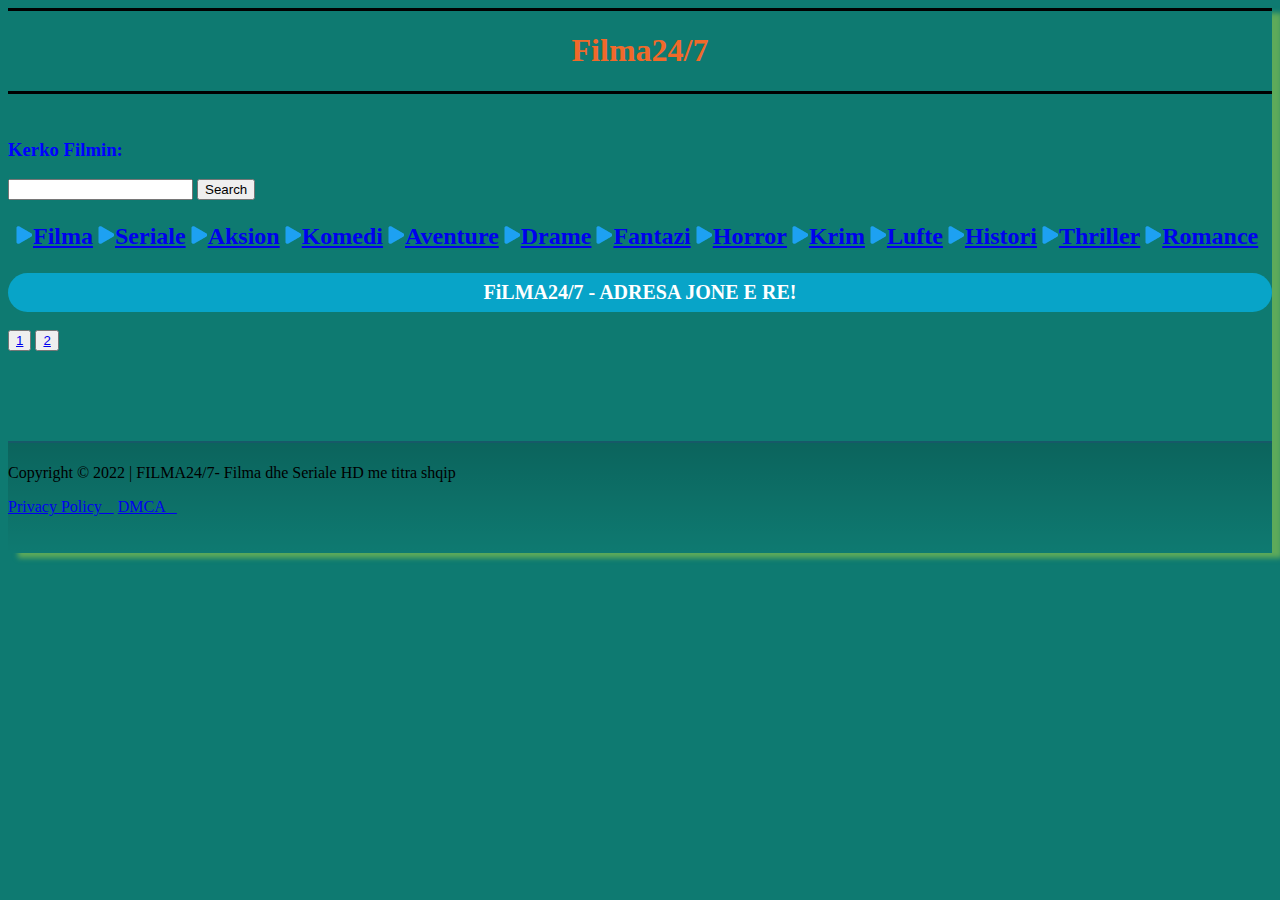
==== index1.html @ 3c6cd630 "Add files via upload" ====
<!DOCTYPE html>
<html lang="en">
<head>
    <meta charset="UTF-8">
    <meta http-equiv="X-UA-Compatible" content="IE=edge">
    <meta name="viewport" content="width=device-width, initial-scale=1.0">
    <title>Document</title>
</head>
<body>
    <link rel="stylesheet" href="style.css">
    <link rel="stylesheet" href="index.html">
    <hr size="3" color="black">
    <center><h1><b>Filma24/7</b></h1></center>
    <hr size="3" color="black">
    <br>
    
    <h3><label for="site-search" style="color: blue;">Kerko Filmin:</label></h3>
    <input type="search" id="site-search" name="q">
    
    <button>Search</button>

<table>
    <tr>
        <td></td>
    <th><h2><img class="darkmode" src="ico_filma_blu.png"><a href="https://www.filma24.id/">Filma</a></h2></th>

     <th><h2><img class="darkmode" src="ico_filma_blu.png"><a href="https://www.filma24.id/seriale/">Seriale</a></h2></th>
     
     <th><h2><img class="darkmode" src="ico_filma_blu.png"><a href="https://www.filma24.id/aksion/">Aksion</a></h2></th>

     <th><h2><img class="darkmode" src="ico_filma_blu.png"><a href="https://www.filma24.id/komedi/">Komedi</a></h2></th>

     <th><h2><img class="darkmode" src="ico_filma_blu.png"><a href="https://www.filma24.id/aventure/">Aventure</a></h2></th>

     <th><h2><img class="darkmode" src="ico_filma_blu.png"><a href="https://www.filma24.id/drame/">Drame</a></h2></th>

     <th><h2><img class="darkmode" src="ico_filma_blu.png"><a href="https://www.filma24.id/fantazi/">Fantazi</a></h2></th>

     <th><h2><img class="darkmode" src="ico_filma_blu.png"><a href="https://www.filma24.id/horror/">Horror</a></h2></th>

     <th><h2><img class="darkmode" src="ico_filma_blu.png"><a href="https://www.filma24.id/krim/">Krim</a></h2></th>

     <th><h2><img class="darkmode" src="ico_filma_blu.png"><a href="https://www.filma24.id/lufte/">Lufte</a></h2></th>

     <th><h2><img class="darkmode" src="ico_filma_blu.png"><a href="https://www.filma24.id/histori/">Histori</a></h2></th>

     <th><h2><img class="darkmode" src="ico_filma_blu.png"><a href="https://www.filma24.id/thriller/">Thriller</a></h2></th>

     <th><h2><img class="darkmode" src="ico_filma_blu.png"><a href="https://www.filma24.id/romance/">Romance</a></h2></th>
     
</tr>
</table>


<div class="njoftim">
    <span class="mbyllnjoftim" onclick="this.parentElement.style.display='none';"></span> 
    <strong><center><b>FiLMA24/7</b> - ADRESA JONE E RE!</center></strong>
    </div>
    <br>


    
    <button class="favorite styled"
    type="button"><a href="index.html">
    1
</a>
    </button> 
    
    <button class="favorite styled"
    type="button"><a href="index1.html">
    2
    </a>
    </button> 
    
    
    
        <div class="footer">
            <div class="footer-info"> <span class="copyright">
                    <p>Copyright ©  2022 | FILMA24/7- Filma dhe Seriale HD me titra shqip</p>
                  
                </span> <span class="sitemaps"> <a href="/privacy-policy.htm" target="_blank">Privacy Policy &nbsp;&nbsp;</a> <a href="/DMCA.htm" target="_blank">DMCA &nbsp;&nbsp;</a> </span> </div>
        </div>




</body>
</html>
---- style.css ----
h2 {
    color: rgb(255, 78, 78);
}
h1 {
    color: rgb(241, 105, 42); 
}
body {background-color: rgb(14, 122, 113); box-shadow: 10px 5px 5px rgb(93, 170, 90);
 }
.njoftim {
    padding: 8px;
    background-color: #08a4c8;
    color: white;
    border-radius: 25px;
    margin: auto;
    font-size: 20px;
}

.footer {
    margin-top: 137px;
    background: linear-gradient(180deg, rgb(0 0 0 / 18%) 0%, rgba(0,0,0,0) 100%);
    padding: 5px 0 5px 0;
    border-top: solid 2px rgb(23, 89, 104);
}

.footer {
    height: 100px;
    width: 100%;
    margin-top: 90px;
}

object-position: center top;

#table {
padding-left: 20px;


}
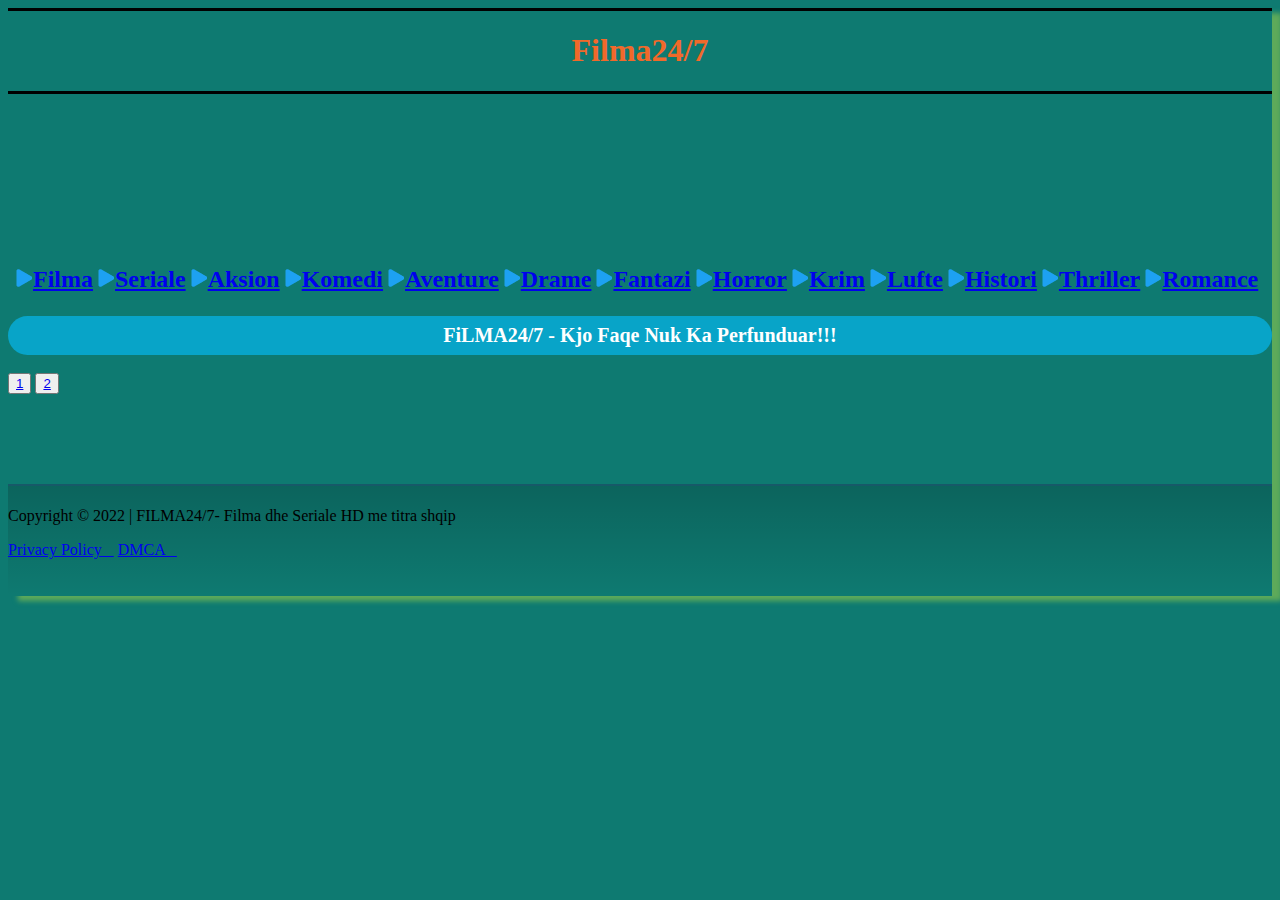
==== commit 0dfd6924: "Add files via upload" ====
--- a/index1.html
+++ b/index1.html
@@ -13,12 +13,12 @@
     <center><h1><b>Filma24/7</b></h1></center>
     <hr size="3" color="black">
     <br>
-    
+    <div class="search">
     <h3><label for="site-search" style="color: blue;">Kerko Filmin:</label></h3>
     <input type="search" id="site-search" name="q">
     
     <button>Search</button>
-
+    </div>
 <table>
     <tr>
         <td></td>
@@ -54,7 +54,7 @@
 
 <div class="njoftim">
     <span class="mbyllnjoftim" onclick="this.parentElement.style.display='none';"></span> 
-    <strong><center><b>FiLMA24/7</b> - ADRESA JONE E RE!</center></strong>
+    <strong><center><b>FiLMA24/7</b> - Kjo Faqe Nuk Ka Perfunduar!!!</center></strong>
     </div>
     <br>
 
--- a/style.css
+++ b/style.css
@@ -36,4 +36,4 @@
 
 }
 
- + .search {padding-left: 1300px;}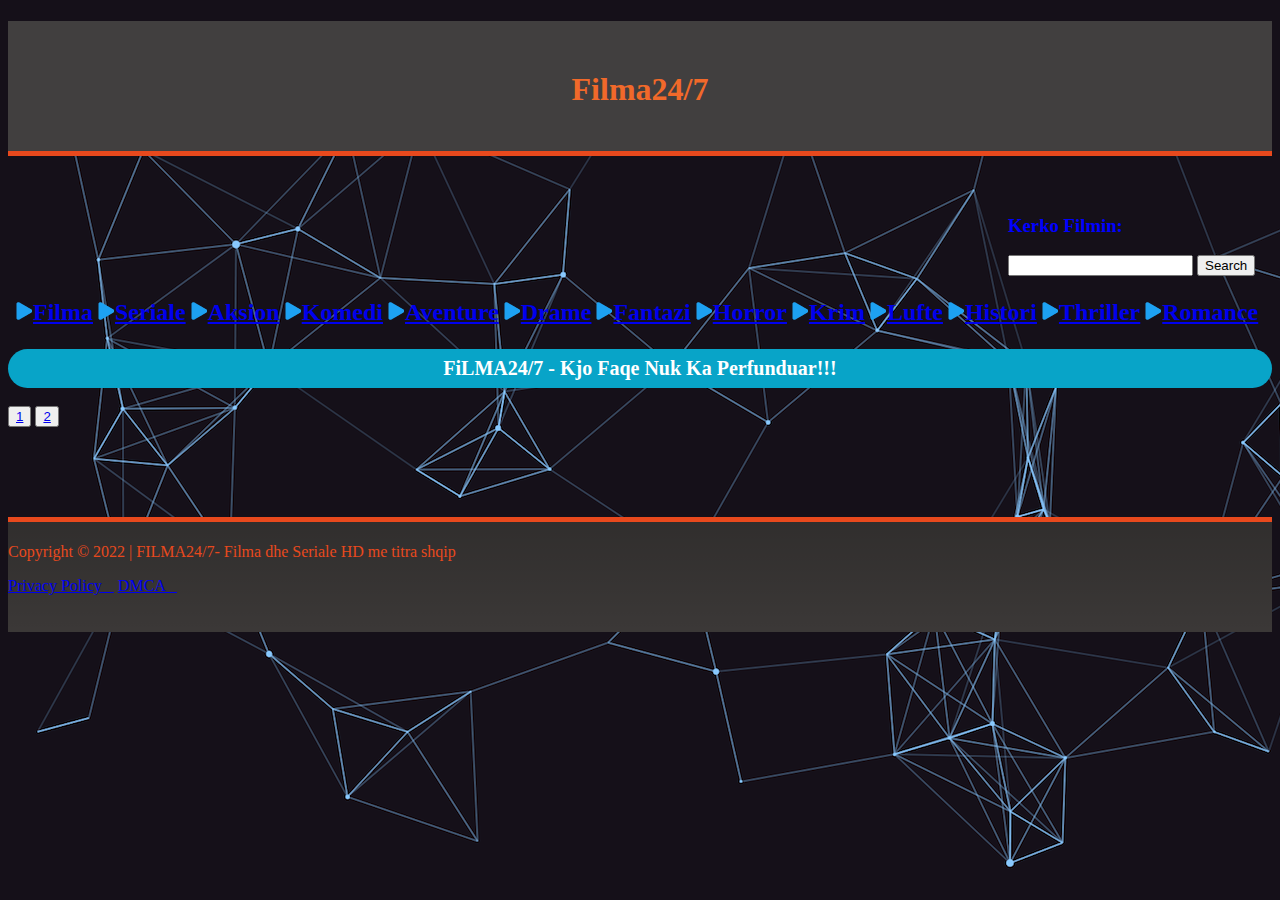
==== commit 1ea52cc1: "Add files via upload" ====
--- a/index1.html
+++ b/index1.html
@@ -9,9 +9,9 @@
 <body>
     <link rel="stylesheet" href="style.css">
     <link rel="stylesheet" href="index.html">
-    <hr size="3" color="black">
+    
     <center><h1><b>Filma24/7</b></h1></center>
-    <hr size="3" color="black">
+   
     <br>
     <div class="search">
     <h3><label for="site-search" style="color: blue;">Kerko Filmin:</label></h3>
--- a/style.css
+++ b/style.css
@@ -2,9 +2,9 @@
     color: rgb(255, 78, 78);
 }
 h1 {
-    color: rgb(241, 105, 42); 
+    color: rgb(241, 105, 42); background-color: rgb(65, 63, 63);padding-top: 50px; min-height: 80px; border-bottom: #e8491d 5px solid;
 }
-body {background-color: rgb(14, 122, 113); box-shadow: 10px 5px 5px rgb(93, 170, 90);
+body {background-image: url(17.jpg);
  }
 .njoftim {
     padding: 8px;
@@ -36,4 +36,12 @@
 
 }
 
- .search {padding-left: 1300px;}+ .search {padding-left: 1000px;}
+
+
+ .footer {background-color: #3b3837;
+color: #e8491d;
+border-top: #e8491d 5px solid;
+}
+
+ 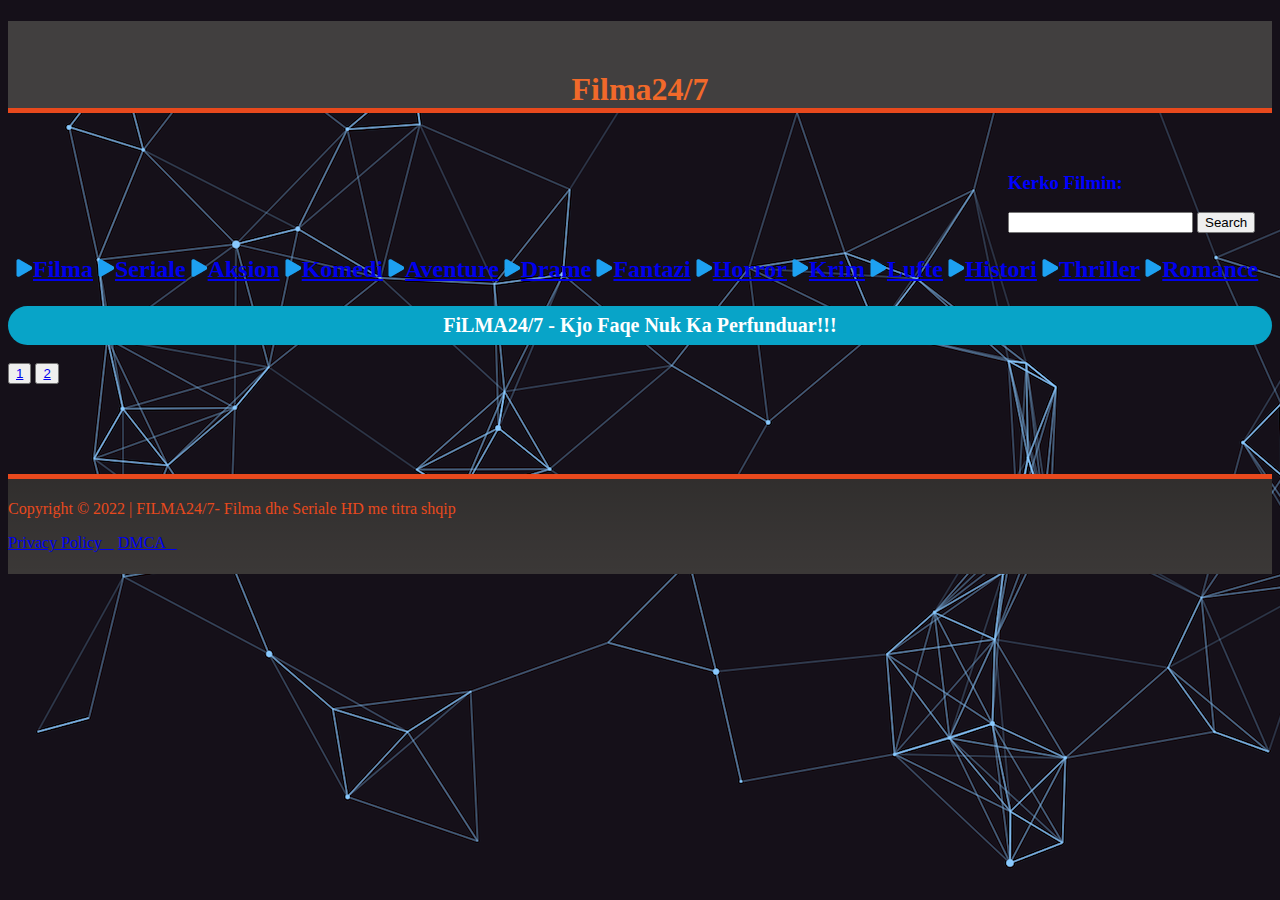
==== commit 4499b4a3: "Add files via upload" ====
--- a/index1.html
+++ b/index1.html
@@ -73,6 +73,8 @@
     </button> 
     
     
+
+    
     
         <div class="footer">
             <div class="footer-info"> <span class="copyright">
--- a/style.css
+++ b/style.css
@@ -44,4 +44,35 @@
 border-top: #e8491d 5px solid;
 }
 
- +* {
+    box-sizing: border-box;
+  }
+  form.example input[type=text] {
+    padding: 10px;
+    font-size: 17px;
+    border: 1px solid grey;
+    float: left;
+    width: 80%;
+    background: #f1f1f1;
+  }
+  form.example button {
+    float: left;
+    width: 20%;
+    padding: 10px;
+    background: #2196F3;
+    color: white;
+    font-size: 17px;
+    border: 1px solid grey;
+    border-left: none; /* Prevent double borders */
+    cursor: pointer;
+  }
+
+    form.example button:hover {
+        background: #0b7dda;
+      }
+      form.example::after {
+        content: "";
+        clear: both;
+        display: table;
+      }
+      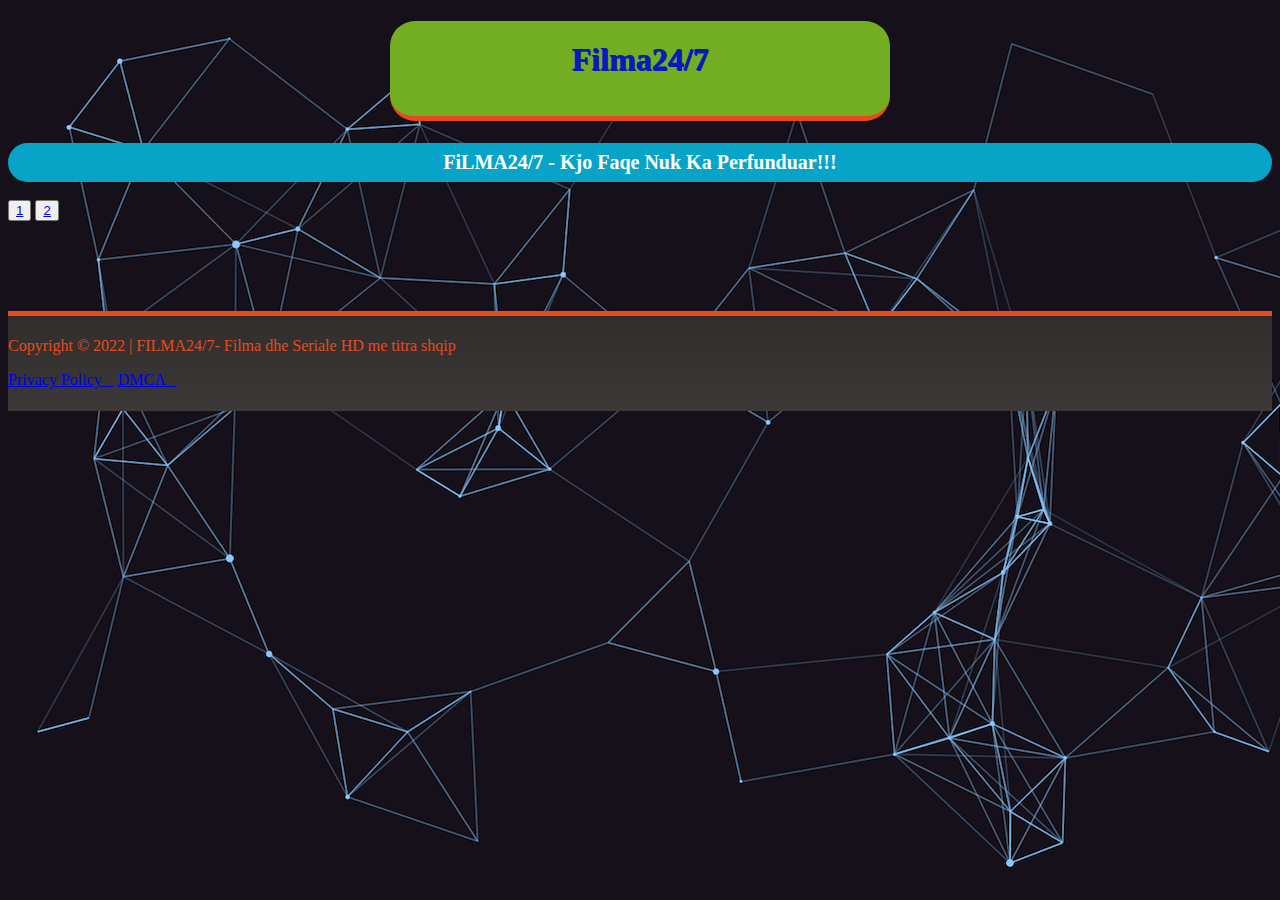
==== commit 915d6d50: "Add files via upload" ====
--- a/index1.html
+++ b/index1.html
@@ -12,44 +12,7 @@
     
     <center><h1><b>Filma24/7</b></h1></center>
    
-    <br>
-    <div class="search">
-    <h3><label for="site-search" style="color: blue;">Kerko Filmin:</label></h3>
-    <input type="search" id="site-search" name="q">
     
-    <button>Search</button>
-    </div>
-<table>
-    <tr>
-        <td></td>
-    <th><h2><img class="darkmode" src="ico_filma_blu.png"><a href="https://www.filma24.id/">Filma</a></h2></th>
-
-     <th><h2><img class="darkmode" src="ico_filma_blu.png"><a href="https://www.filma24.id/seriale/">Seriale</a></h2></th>
-     
-     <th><h2><img class="darkmode" src="ico_filma_blu.png"><a href="https://www.filma24.id/aksion/">Aksion</a></h2></th>
-
-     <th><h2><img class="darkmode" src="ico_filma_blu.png"><a href="https://www.filma24.id/komedi/">Komedi</a></h2></th>
-
-     <th><h2><img class="darkmode" src="ico_filma_blu.png"><a href="https://www.filma24.id/aventure/">Aventure</a></h2></th>
-
-     <th><h2><img class="darkmode" src="ico_filma_blu.png"><a href="https://www.filma24.id/drame/">Drame</a></h2></th>
-
-     <th><h2><img class="darkmode" src="ico_filma_blu.png"><a href="https://www.filma24.id/fantazi/">Fantazi</a></h2></th>
-
-     <th><h2><img class="darkmode" src="ico_filma_blu.png"><a href="https://www.filma24.id/horror/">Horror</a></h2></th>
-
-     <th><h2><img class="darkmode" src="ico_filma_blu.png"><a href="https://www.filma24.id/krim/">Krim</a></h2></th>
-
-     <th><h2><img class="darkmode" src="ico_filma_blu.png"><a href="https://www.filma24.id/lufte/">Lufte</a></h2></th>
-
-     <th><h2><img class="darkmode" src="ico_filma_blu.png"><a href="https://www.filma24.id/histori/">Histori</a></h2></th>
-
-     <th><h2><img class="darkmode" src="ico_filma_blu.png"><a href="https://www.filma24.id/thriller/">Thriller</a></h2></th>
-
-     <th><h2><img class="darkmode" src="ico_filma_blu.png"><a href="https://www.filma24.id/romance/">Romance</a></h2></th>
-     
-</tr>
-</table>
 
 
 <div class="njoftim">
@@ -74,7 +37,7 @@
     
     
 
-    
+
     
         <div class="footer">
             <div class="footer-info"> <span class="copyright">
--- a/style.css
+++ b/style.css
@@ -2,7 +2,13 @@
     color: rgb(255, 78, 78);
 }
 h1 {
-    color: rgb(241, 105, 42); background-color: rgb(65, 63, 63);padding-top: 50px; min-height: 80px; border-bottom: #e8491d 5px solid;
+    color: rgb(8, 26, 187); background-color: rgb(65, 63, 63);padding-top: 50px; min-height: 80px; border-bottom: #e8491d 5px solid;
+    border-radius: 25px;
+  background: #73AD21;
+  padding: 20px;
+  width: 500px;
+  height: 100px;
+  text-shadow: 1px 1px;
 }
 body {background-image: url(17.jpg);
  }
@@ -63,7 +69,7 @@
     color: white;
     font-size: 17px;
     border: 1px solid grey;
-    border-left: none; /* Prevent double borders */
+    border-left: none; 
     cursor: pointer;
   }
 
@@ -75,4 +81,5 @@
         clear: both;
         display: table;
       }
-      +
+      
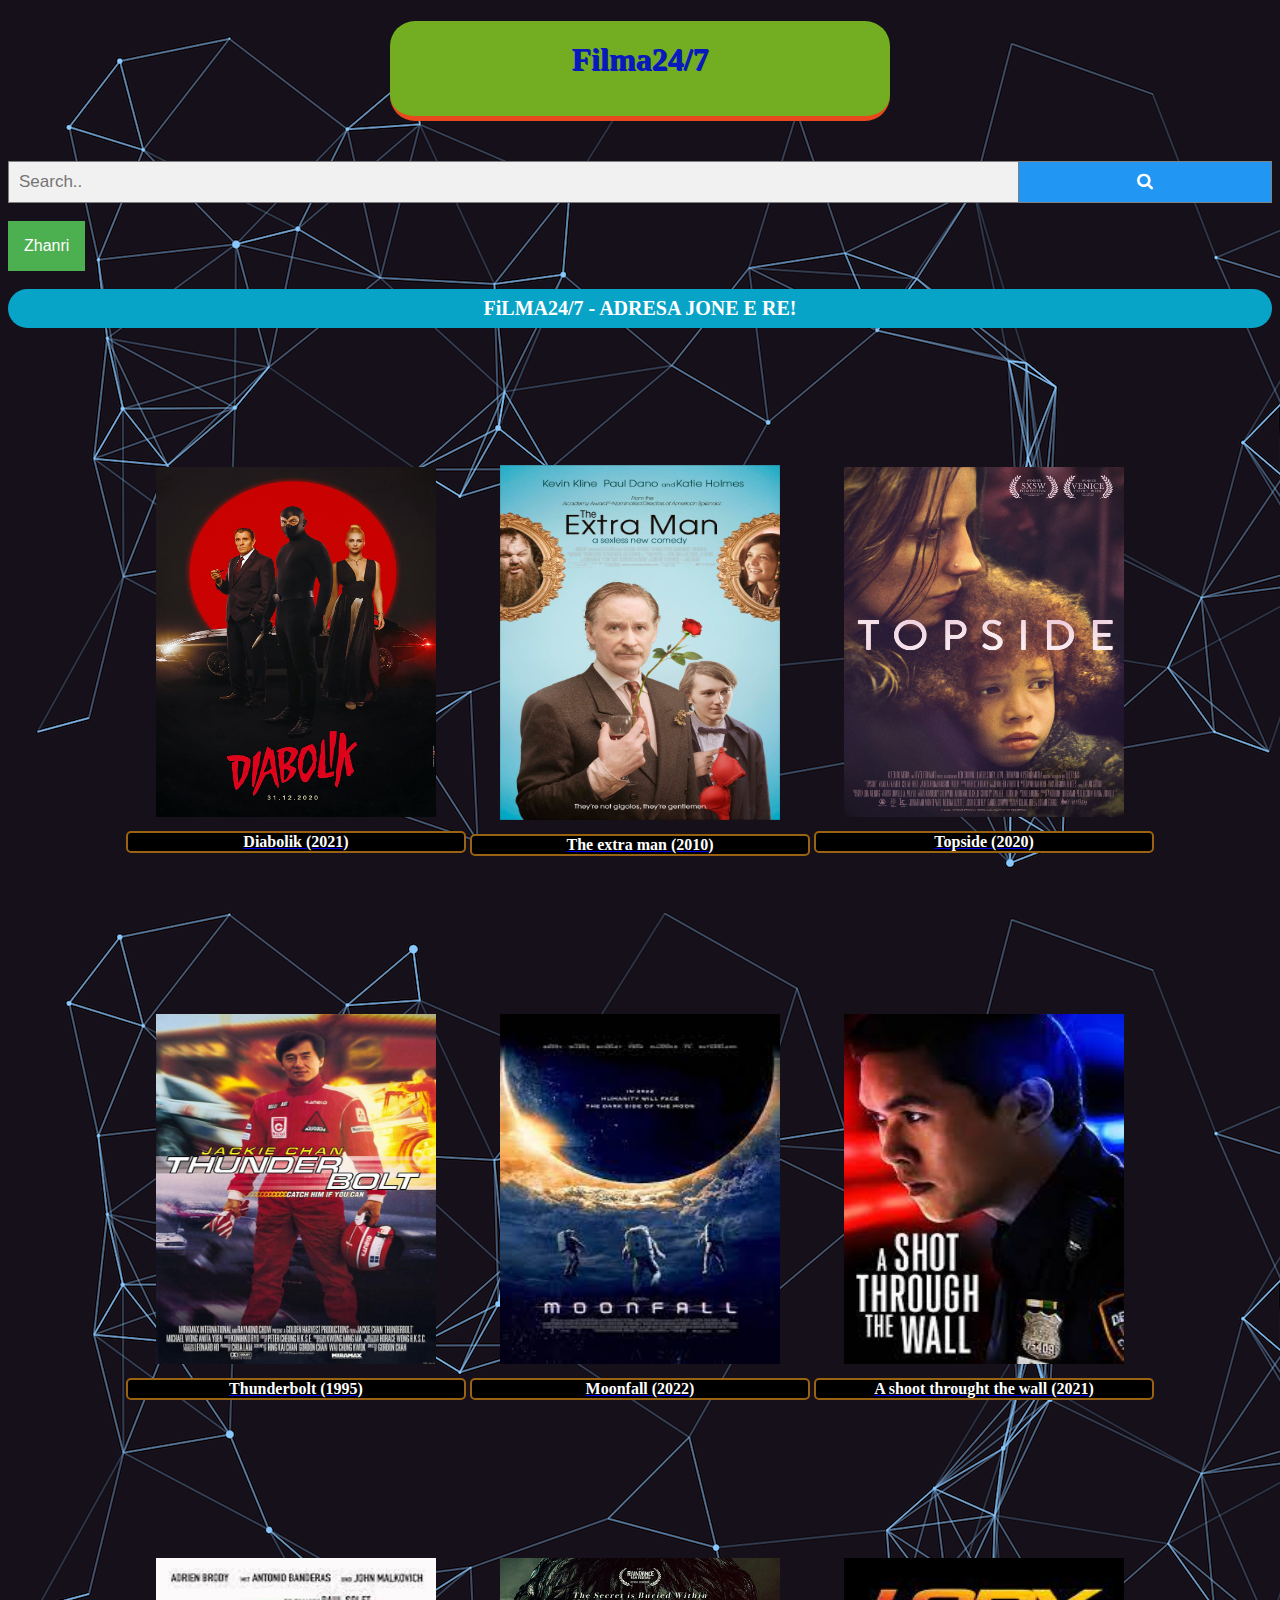
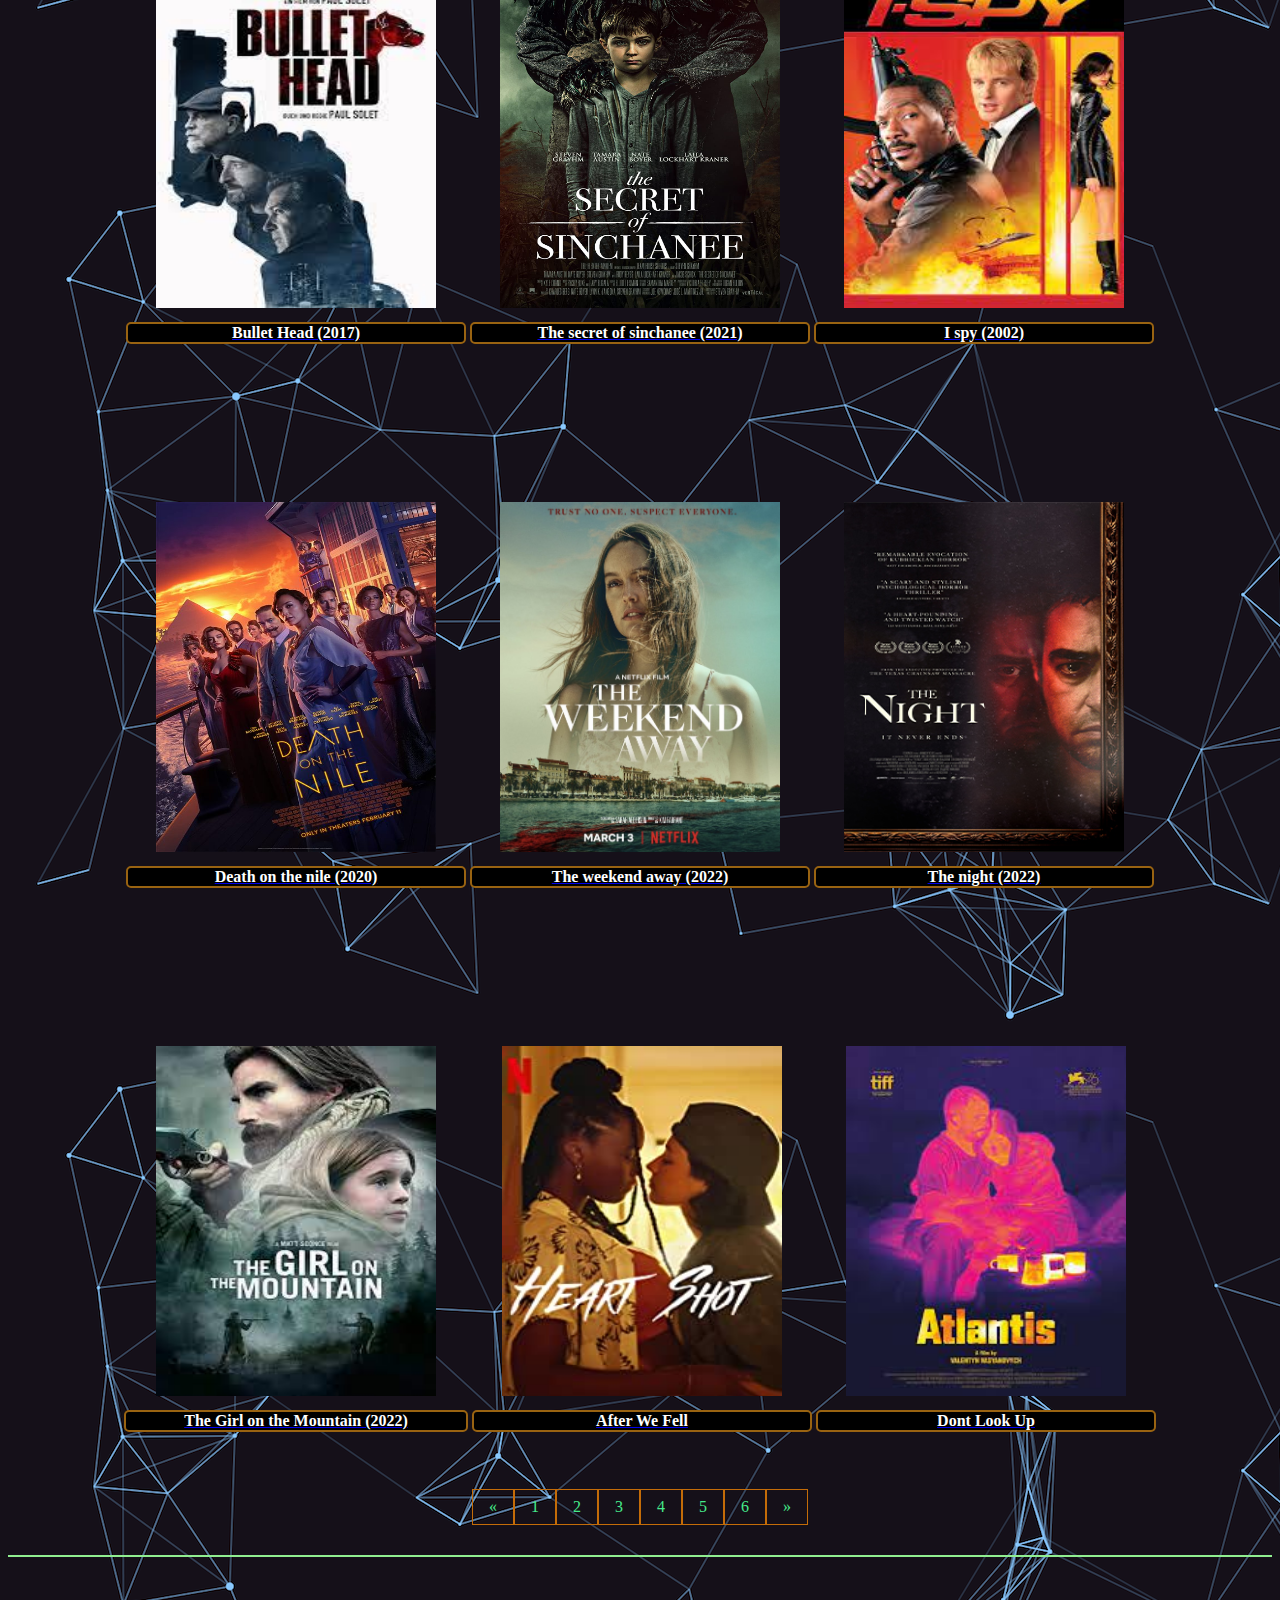
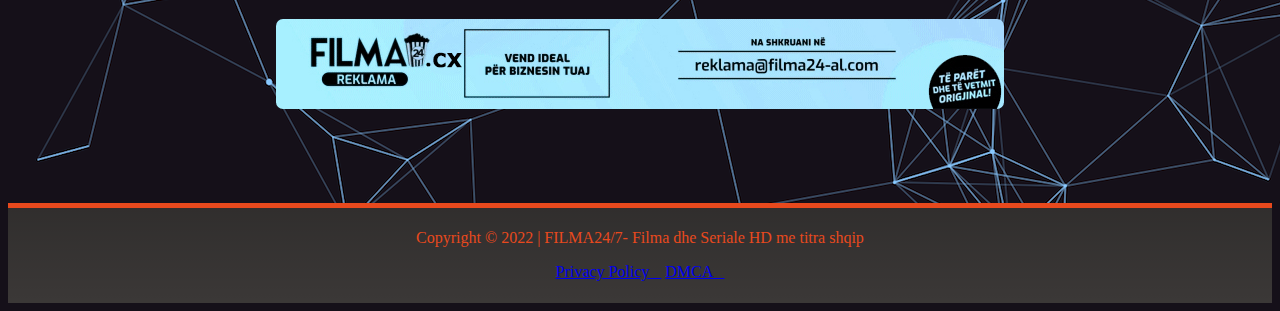
==== commit 6783061e: "Add files via upload" ====
--- a/index1.html
+++ b/index1.html
@@ -5,37 +5,293 @@
     <meta http-equiv="X-UA-Compatible" content="IE=edge">
     <meta name="viewport" content="width=device-width, initial-scale=1.0">
     <title>Document</title>
-</head>
-<body>
+    <style>
+
+        /* For mobile phones: */
+        [class*="col-"] {
+          width: 100%;
+        }
+        
+        @media only screen and (min-width: 600px) {
+          /* For tablets: */
+          .col-s-1 {width: 8.33%;}
+          .col-s-2 {width: 16.66%;}
+          .col-s-3 {width: 25%;}
+          .col-s-4 {width: 33.33%;}
+          .col-s-5 {width: 41.66%;}
+          .col-s-6 {width: 50%;}
+          .col-s-7 {width: 58.33%;}
+          .col-s-8 {width: 66.66%;}
+          .col-s-9 {width: 75%;}
+          .col-s-10 {width: 83.33%;}
+          .col-s-11 {width: 91.66%;}
+          .col-s-12 {width: 100%;}
+        }
+        @media only screen and (min-width: 768px) {
+          /* For desktop: */
+          .col-1 {width: 8.33%;}
+          .col-2 {width: 16.66%;}
+          .col-3 {width: 25%;}
+          .col-4 {width: 33.33%;}
+          .col-5 {width: 41.66%;}
+          .col-6 {width: 50%;}
+          .col-7 {width: 58.33%;}
+          .col-8 {width: 66.66%;}
+          .col-9 {width: 75%;}
+          .col-10 {width: 83.33%;}
+          .col-11 {width: 91.66%;}
+          .col-12 {width: 100%;}
+        }
+        
+        
+        
+        
+        
+        
+        
+                /* Ndarje */
+            .pagination {
+                display: inline-block;
+              }
+              
+              .pagination a {
+                color: rgb(70, 235, 139);
+                float: left;
+                padding: 8px 16px;
+                text-decoration: none;
+                transition: background-color .3s;
+                border: 1px solid rgb(196, 108, 8);
+              }
+              
+              .pagination a.active {
+                background-color: #ffc1c1;
+                color: rgb(255, 167, 167);
+                border: 1px solid #ffb7b7;
+              }
+              
+              .pagination a:hover:not(.active) {background-color: rgb(0, 145, 7);}
+            
+        
+              </style>
+        </head>
+        
+        <body>
+            <style>
+                /* Style The Dropdown Button */
+                .dropbtn {
+                  background-color: #4CAF50;
+                  color: white;
+                  padding: 16px;
+                  font-size: 16px;
+                  border: none;
+                  cursor: pointer;
+                }
+                
+                /* The container <div> - needed to position the dropdown content */
+                .dropdown {
+                  position: relative;
+                  display: inline-block;
+                }
+                
+                /* Dropdown Content (Hidden by Default) */
+                .dropdown-content {
+                  display: none;
+                  position: absolute;
+                  background-color: #f9f9f9;
+                  min-width: 160px;
+                  box-shadow: 0px 8px 16px 0px rgba(0,0,0,0.2);
+                  z-index: 1;
+                }
+                
+                /* Links inside the dropdown */
+                .dropdown-content a {
+                  color: black;
+                  padding: 12px 16px;
+                  text-decoration: none;
+                  display: block;
+                }
+                
+                /* Change color of dropdown links on hover */
+                .dropdown-content a:hover {background-color: #f1f1f1}
+                
+                /* Show the dropdown menu on hover */
+                .dropdown:hover .dropdown-content {
+                  display: block;
+                }
+                
+                /* Change the background color of the dropdown button when the dropdown content is shown */
+                .dropdown:hover .dropbtn {
+                  background-color: #3e8e41;
+                }
+                
+                
+        
+                </style>
+
+
+
+
+
+
+
+
+
+
+
+
+
+
     <link rel="stylesheet" href="style.css">
     <link rel="stylesheet" href="index.html">
-    
-    <center><h1><b>Filma24/7</b></h1></center>
-   
-    
-
-
+    <link rel="stylesheet" href="script.js">
+
+
+
+
+    
+    <div class="header">
+    <center><h1 style="font-family:verdana;"><b>Filma24/7</b></h1></center>
+    </div>
+    <br>
+
+    <link rel="stylesheet" href="https://cdnjs.cloudflare.com/ajax/libs/font-awesome/4.7.0/css/font-awesome.min.css">
+
+
+    <form class="example" action="action_page.php">
+        <input type="text" placeholder="Search.." name="search">
+        <button type="submit"><i class="fa fa-search"></i></button>
+      </form>
+
+<br>
+
+
+
+ <div class="dropdown">
+        <button class="dropbtn">Zhanri</button>
+        <div class="dropdown-content">
+          <a href="https://www.filma24.id/seriale/">Seriale</a>
+          <a href="https://www.filma24.id/aksion/">Aksion</a>
+          <a href="https://www.filma24.id/komedi/">Komedi</a>
+          <a href="https://www.filma24.id/aventure/">Aventure</a>
+          <a href="https://www.filma24.id/drame/">Drame</a>
+          <a href="https://www.filma24.id/fantazi/">Fantazi</a>
+          <a href="https://www.filma24.id/horror/">Horror</a>
+          <a href="https://www.filma24.id/krim/">Krim</a>
+          <a href="https://www.filma24.id/lufte/">Lufte</a>
+          <a href="https://www.filma24.id/histori/">Histori</a>
+          <a href="https://www.filma24.id/thriller/">Thriller</a>
+          <a href="https://www.filma24.id/romance/">Romance</a>
+        </div>
+      </div>
+    
+<br>
+
+<br>
 <div class="njoftim">
     <span class="mbyllnjoftim" onclick="this.parentElement.style.display='none';"></span> 
-    <strong><center><b>FiLMA24/7</b> - Kjo Faqe Nuk Ka Perfunduar!!!</center></strong>
-    </div>
+    <strong><center><b>FiLMA24/7</b> - ADRESA JONE E RE!</center></strong>    
+</div>
+
+    
+
+<center>
+    <table>
+    <img   hspace="80" vspace="60">
+    
+    
+   <th> <a href="https://www.filma24.id/diabolik-2021-me-titra-shqip/"><img class="fit-picture" src="20.jpg" hspace="30" vspace="10" width="280" height="350"><figcaption>Diabolik (2021)</figcaption></a></th> 
+   <th><a href="https://www.filma24.id/the-extra-man-2010-filma-me-titra-shqip/"><img class="fit-picture" src="21jpeg.jpg" hspace="30" vspace="10" width="280" height="355"><figcaption>The extra man (2010)</figcaption></a> </th>
+    <th><a href="https://www.filma24.id/topside-2020-filma-me-titra-shqip/"><img class="fit-picture" src="22.jpg"  hspace="30" vspace="10" width="280" height="350"><figcaption>Topside (2020)</figcaption></a></th>
+       
+   
+    </table>
+       </center>
+
+        <br>
+
+
+            
+
+<center>
+    <table>
+        <img   hspace="80" vspace="60">
+        <th><a href="https://www.filma24.id/thunderbolt-1995-me-titra-shqip/"><img class="fit-picture" src="23.jpg"  hspace="30" vspace="10" width="280" height="350"><figcaption>Thunderbolt (1995)</figcaption></a></th>
+            <th><a href="https://www.filma24.id/moonfall-2022-filma-me-titra-shqip-kinema/"><img class="fit-picture" src="24.jpg" hspace="30" vspace="10" width="280" height="350"><figcaption>Moonfall (2022)</figcaption></a></th>
+            <th> <a href="https://www.filma24.id/a-shot-through-the-wall-2021-filma-me-titra-shqip/"><img class="fit-picture" src="25.jpg" hspace="30" vspace="10" width="280" height="350"><figcaption>A shoot throught the wall (2021)</figcaption></a></th>
+
+       </table> 
+       </center>
+           <br>
+
+<center>
+           <table>
+<img   hspace="80" vspace="60">
+
+<th> <a href="https://www.filma24.id/bullet-head-2017-me-titra-shqip/"><img class="fit-picture" src="26.jpg" hspace="30" vspace="10" width="280" height="350"><figcaption>Bullet Head (2017)</figcaption></a></th>
+    <th> <a href="https://www.filma24.id/the-secret-of-sinchanee-2021-me-titra-shqip/"><img class="fit-picture" src="27.jpg" hspace="30" vspace="10" width="280" height="350"><figcaption>The secret of sinchanee (2021)</figcaption></a></th>
+        <th> <a href="https://www.filma24.id/i-spy-2002-me-titra-shqip/"><img class="fit-picture" src="28.jpg" hspace="30" vspace="10" width="280" height="350"><figcaption>I spy (2002)</figcaption></a></th>
+            </center>
+</table>
+       <br>
+
+
+<center>
+       <table>
+       <img   hspace="80" vspace="60">
+       
+       <th> <a href="https://www.filma24.id/death-on-the-nile-2020-filma-me-titra-shqip/"><img class="fit-picture" src="29.jpg" hspace="30" vspace="10" width="280" height="350"><figcaption>Death on the nile (2020)</figcaption></a></th>
+        <th> <a href="https://www.filma24.id/the-weekend-away-2022-me-titra-shqip/"><img class="fit-picture" src="30.jpg" hspace="30" vspace="10" width="280" height="350"><figcaption>The weekend away (2022)</figcaption></a></th>
+            <th><a href="https://www.filma24.id/the-night-2020-filma-me-titra-shqip/"><img class="fit-picture" src="31.jpg" hspace="30" vspace="10" width="280" height="350"><figcaption>The night (2022)</figcaption></a></th>
+    </center>
+</table>
+
+<br>
+
+<center>
+<table>
+<img   hspace="80" vspace="60">
+
+<th> <a href="https://www.filma24.id/the-girl-on-the-mountain-2022-me-titra-shqip/"><img class="fit-picture" src="35.jpg" hspace="32" vspace="10" width="280" height="350"><figcaption>The Girl on the Mountain (2022)</figcaption></a></th>
+    <th><a href="https://www.filma24.id/after-we-fell-2021-filma-me-titra-shqip/"><img class="fit-picture" src="33.jpg" hspace="30" vspace="10" width="280" height="350"><figcaption>After We Fell</figcaption></a></th>
+        <th>  <a href="https://www.filma24.id/dont-look-up-2021-filma-netflix-me-titra-shqip/"><img class="fit-picture" src="34.jpg" hspace="30" vspace="10" width="280" height="350"><figcaption>Dont Look Up</figcaption></a></th>
+    </center>
+</table>
+
+
+
+<br>
     <br>
 
-
-    
-    <button class="favorite styled"
-    type="button"><a href="index.html">
-    1
-</a>
-    </button> 
-    
-    <button class="favorite styled"
-    type="button"><a href="index1.html">
-    2
-    </a>
-    </button> 
-    
-    
+<br>
+
+
+<div class="pagination" >
+    <a href="index.html">&laquo;</a>
+    <a href="index.html">1</a>
+    <a href="index1.html">2</a>
+    <a href="#">3</a>
+    <a href="#">4</a>
+    <a href="#">5</a>
+    <a href="#">6</a>
+    <a href="#">&raquo;</a>
+  </div>
+
+
+<br><br>
+
+
+
+<hr size="3" color="lightgreen">
+<div class="image-container">
+
+<br><br><br>
+    <center> 
+        <a href="https://bit.ly/3Euwf2y" target="_blank" rel="noopener"><img src="10.jpg" style="border-radius: 7px; "></a> 
+        </center>
+
+
+
+
 
 
     
--- a/style.css
+++ b/style.css
@@ -9,6 +9,7 @@
   width: 500px;
   height: 100px;
   text-shadow: 1px 1px;
+  position: relative;
 }
 body {background-image: url(17.jpg);
  }
@@ -83,3 +84,13 @@
       }
 
       
+
+      figcaption {
+        border: 2px solid rgb(153, 99, 17);
+        border-radius: 5px;
+        background-color: #000000;
+color: #ffffff;
+
+      }
+
+   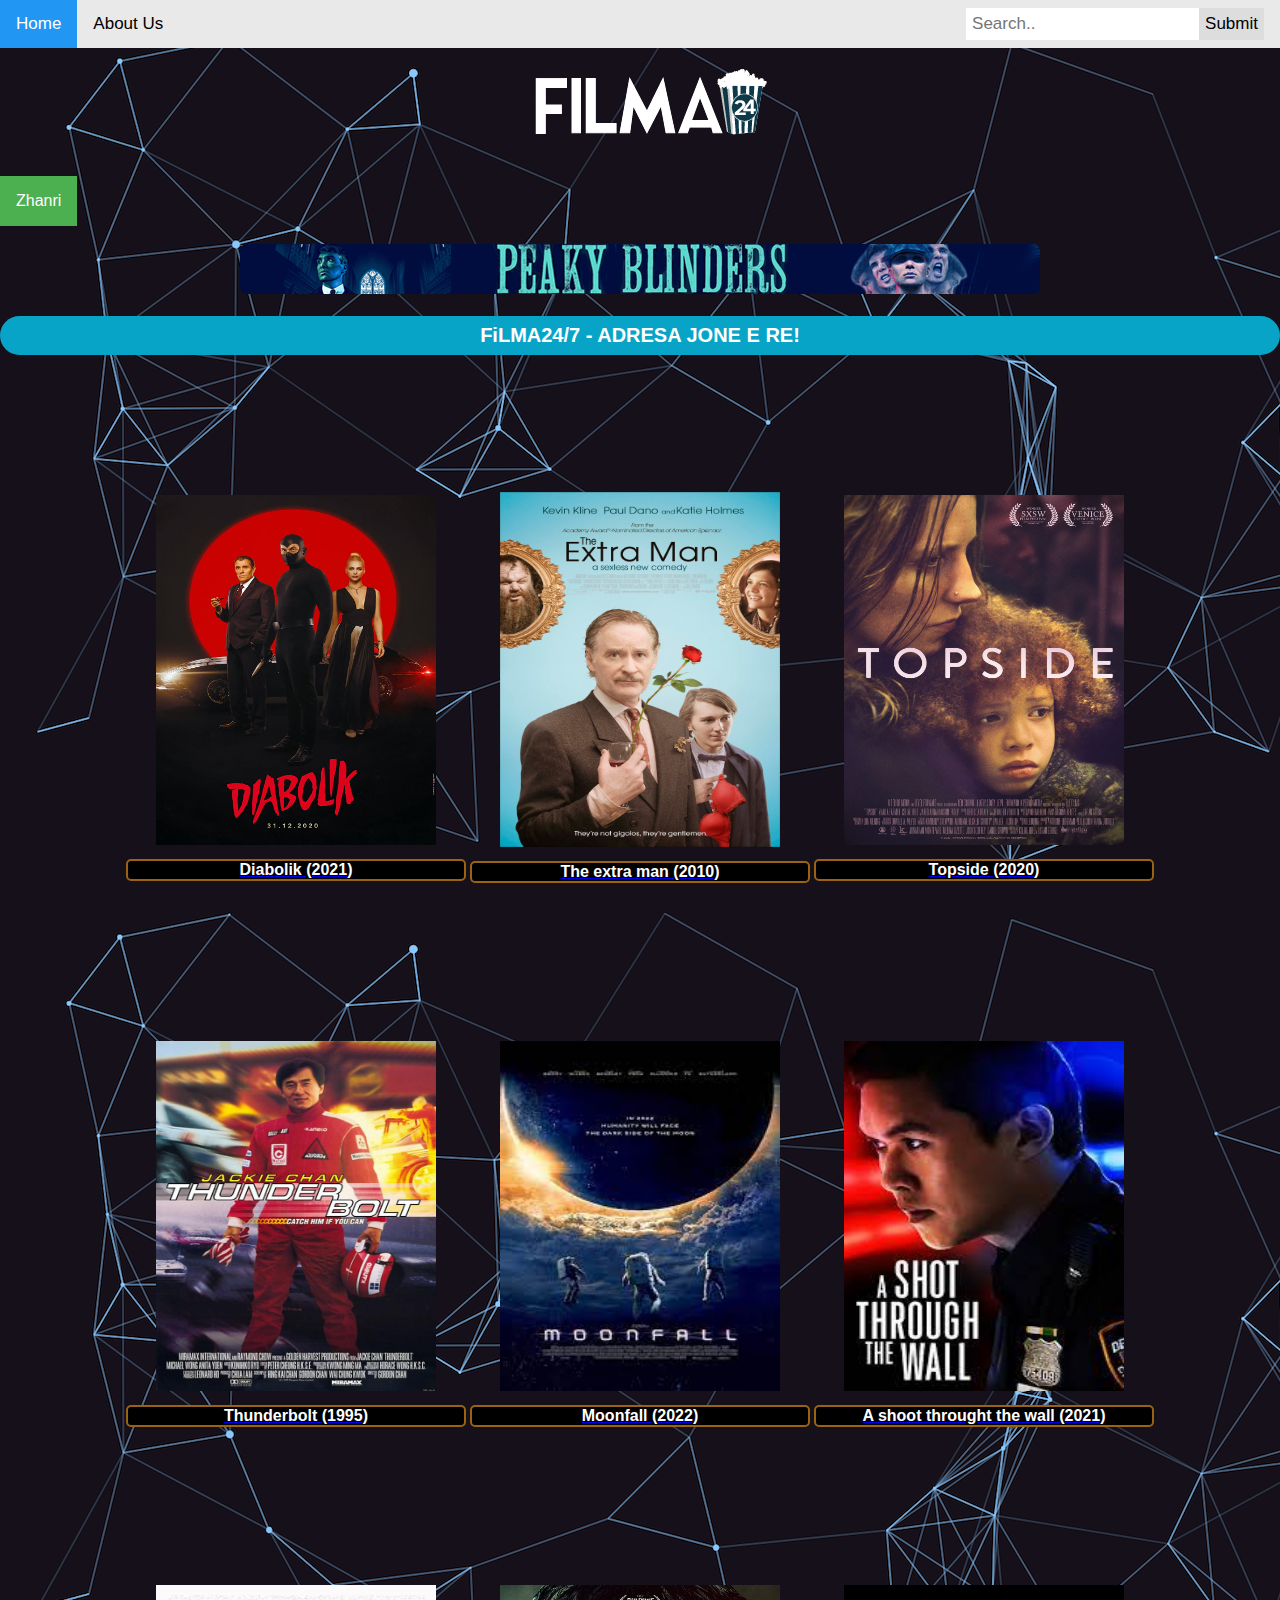
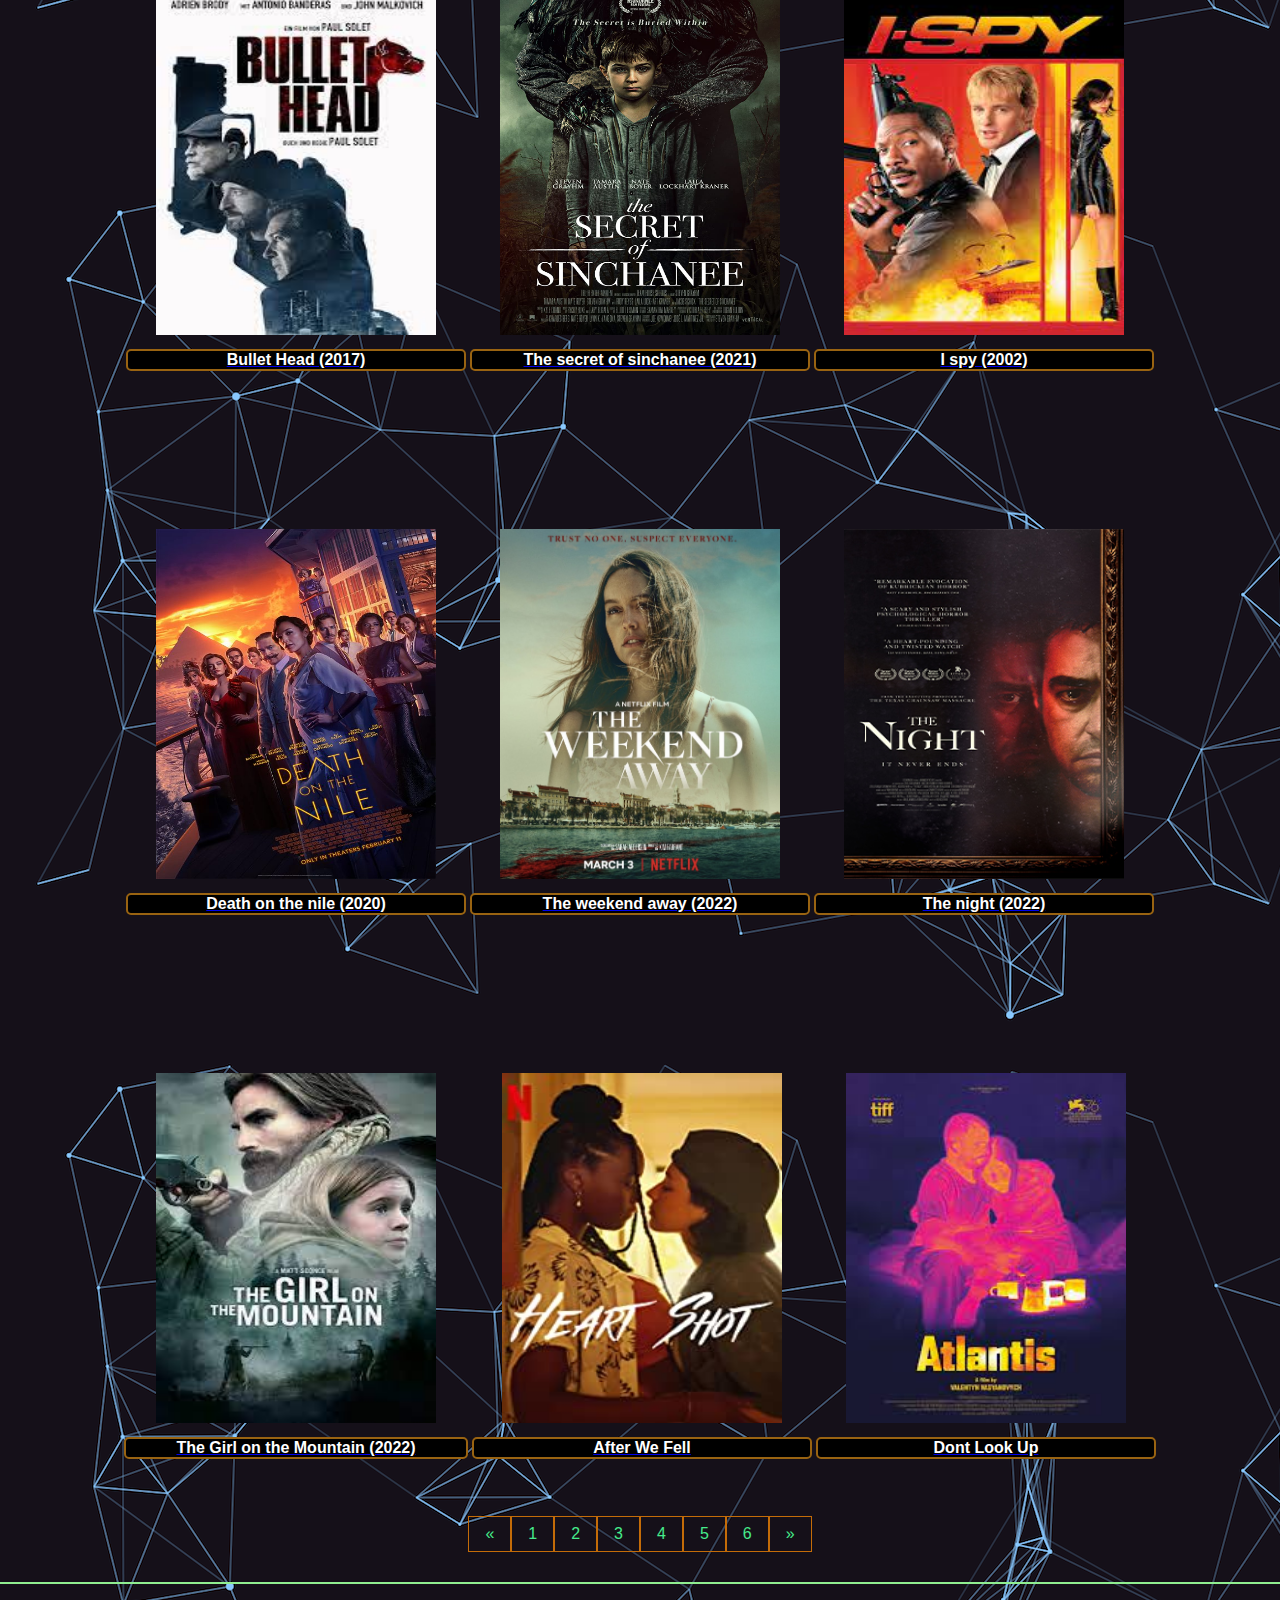
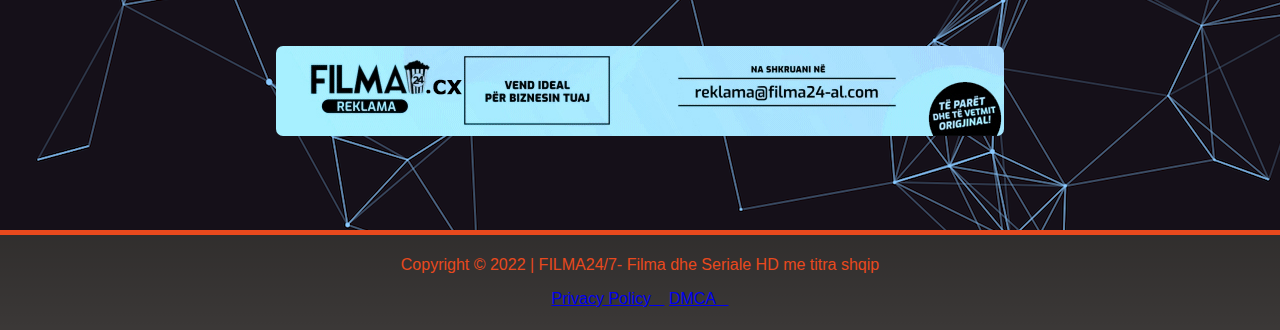
==== commit b652c1e8: "Add files via upload" ====
--- a/index1.html
+++ b/index1.html
@@ -4,6 +4,82 @@
     <meta charset="UTF-8">
     <meta http-equiv="X-UA-Compatible" content="IE=edge">
     <meta name="viewport" content="width=device-width, initial-scale=1.0">
+    <style>
+      * {box-sizing: border-box;}
+      
+      body {
+        margin: 0;
+        font-family: Arial, Helvetica, sans-serif;
+      }
+      
+      .topnav {
+        overflow: hidden;
+        background-color: #e9e9e9;
+      }
+      
+      .topnav a {
+        float: left;
+        display: block;
+        color: black;
+        text-align: center;
+        padding: 14px 16px;
+        text-decoration: none;
+        font-size: 17px;
+      }
+      
+      .topnav a:hover {
+        background-color: #ddd;
+        color: black;
+      }
+      
+      .topnav a.active {
+        background-color: #2196F3;
+        color: white;
+      }
+      
+      .topnav .search-container {
+        float: right;
+      }
+      
+      .topnav input[type=text] {
+        padding: 6px;
+        margin-top: 8px;
+        font-size: 17px;
+        border: none;
+      }
+      
+      .topnav .search-container button {
+        float: right;
+        padding: 6px;
+        margin-top: 8px;
+        margin-right: 16px;
+        background: #ddd;
+        font-size: 17px;
+        border: none;
+        cursor: pointer;
+      }
+      
+      .topnav .search-container button:hover {
+        background: #ccc;
+      }
+      
+      @media screen and (max-width: 600px) {
+        .topnav .search-container {
+          float: none;
+        }
+        .topnav a, .topnav input[type=text], .topnav .search-container button {
+          float: none;
+          display: block;
+          text-align: left;
+          width: 100%;
+          margin: 0;
+          padding: 14px;
+        }
+        .topnav input[type=text] {
+          border: 1px solid #ccc;  
+        }
+      }
+      </style>
     <title>Document</title>
     <style>
 
@@ -91,6 +167,8 @@
                 .dropdown {
                   position: relative;
                   display: inline-block;
+                 
+                  
                 }
                 
                 /* Dropdown Content (Hidden by Default) */
@@ -144,23 +222,31 @@
     <link rel="stylesheet" href="style.css">
     <link rel="stylesheet" href="index.html">
     <link rel="stylesheet" href="script.js">
-
-
-
-
-    
-    <div class="header">
-    <center><h1 style="font-family:verdana;"><b>Filma24/7</b></h1></center>
+    <link rel="stylesheet" href="about.html">
+
+
+    <div class="topnav">
+      <a class="active" href="https://shefkiit.github.io/filma24/">Home</a>
+      <a href="about.html">About Us</a>
+      
+      
+      
+      
+      <div class="search-container">
+        <form action="/action_page.php">
+          <input type="text" placeholder="Search.." name="search">
+          <button type="submit">Submit</button>
+        </form>
+      </div>
     </div>
+
+
+<br>
+     <center><a href="https://www.filma24.id/">
+      <img src="37.jpg" onmouseover="this.src='37.jpg'" onmouseout="this.src='37.jpg'" alt="logo">
+      </a></center>
     <br>
-
-    <link rel="stylesheet" href="https://cdnjs.cloudflare.com/ajax/libs/font-awesome/4.7.0/css/font-awesome.min.css">
-
-
-    <form class="example" action="action_page.php">
-        <input type="text" placeholder="Search.." name="search">
-        <button type="submit"><i class="fa fa-search"></i></button>
-      </form>
+    
 
 <br>
 
@@ -184,8 +270,8 @@
         </div>
       </div>
     
-<br>
-
+<br><br>
+<center> <a href="https://www.filma24.id/seriale/peaky-blinders/" rel="noopener"><img src="36.jpg" style="border-radius: 7px; "></a> </center>
 <br>
 <div class="njoftim">
     <span class="mbyllnjoftim" onclick="this.parentElement.style.display='none';"></span> 
--- a/style.css
+++ b/style.css
@@ -1,16 +1,7 @@
 h2 {
     color: rgb(255, 78, 78);
 }
-h1 {
-    color: rgb(8, 26, 187); background-color: rgb(65, 63, 63);padding-top: 50px; min-height: 80px; border-bottom: #e8491d 5px solid;
-    border-radius: 25px;
-  background: #73AD21;
-  padding: 20px;
-  width: 500px;
-  height: 100px;
-  text-shadow: 1px 1px;
-  position: relative;
-}
+
 body {background-image: url(17.jpg);
  }
 .njoftim {
@@ -43,7 +34,7 @@
 
 }
 
- .search {padding-left: 1000px;}
+ 
 
 
  .footer {background-color: #3b3837;
@@ -93,4 +84,8 @@
 
       }
 
-   +      a, button, input {
+        outline: 0!important;
+    }
+   
+  